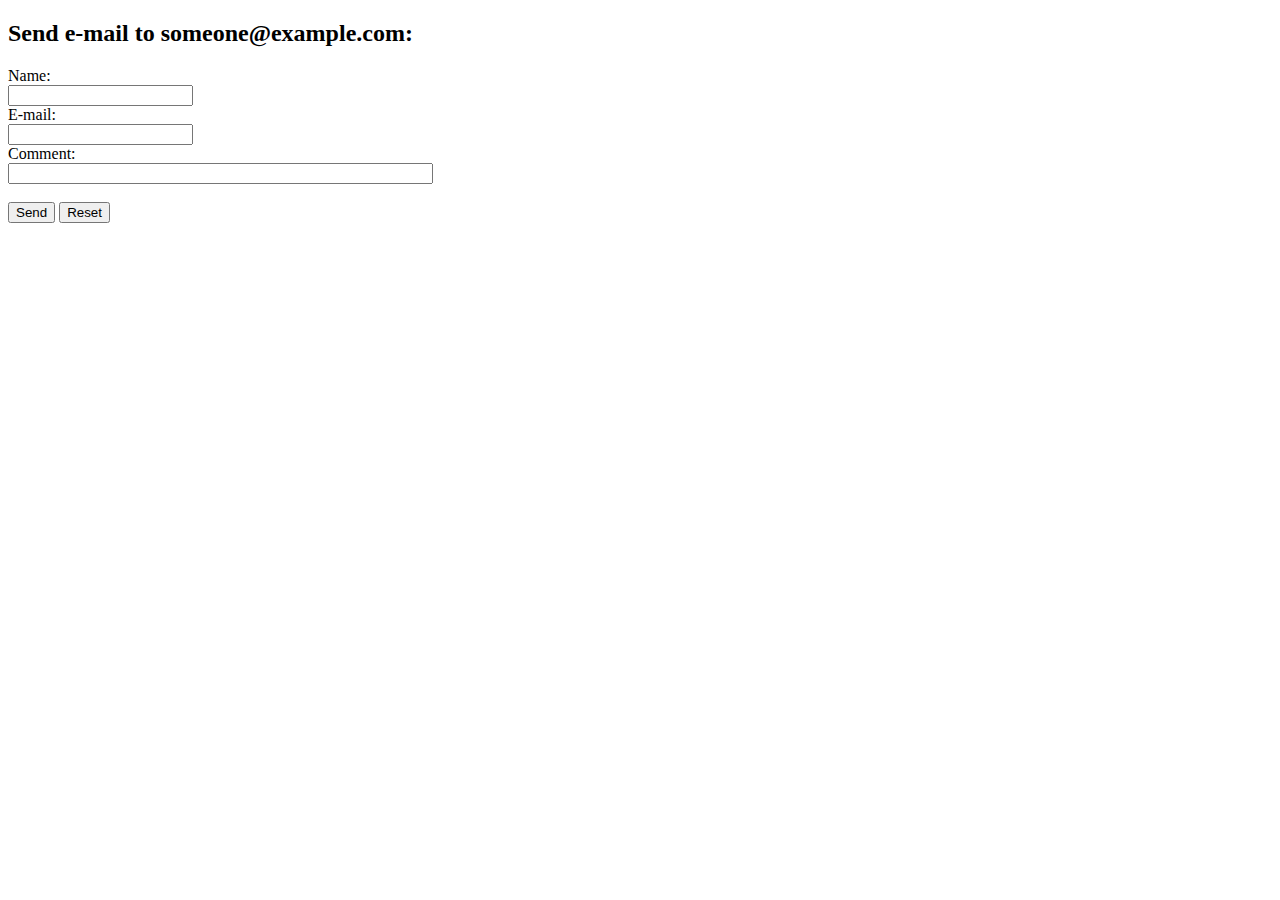
==== about.html @ 2e0df3d7 "changes" ====
<!DOCTYPE html>
<html>
<body>

<h2>Send e-mail to someone@example.com:</h2>

<form action="mailto:someone@example.com" method="post" enctype="text/plain">
Name:<br>
<input type="text" name="name"><br>
E-mail:<br>
<input type="text" name="mail"><br>
Comment:<br>
<input type="text" name="comment" size="50"><br><br>
<input type="submit" value="Send">
<input type="reset" value="Reset">
</form>

</body>
</html>
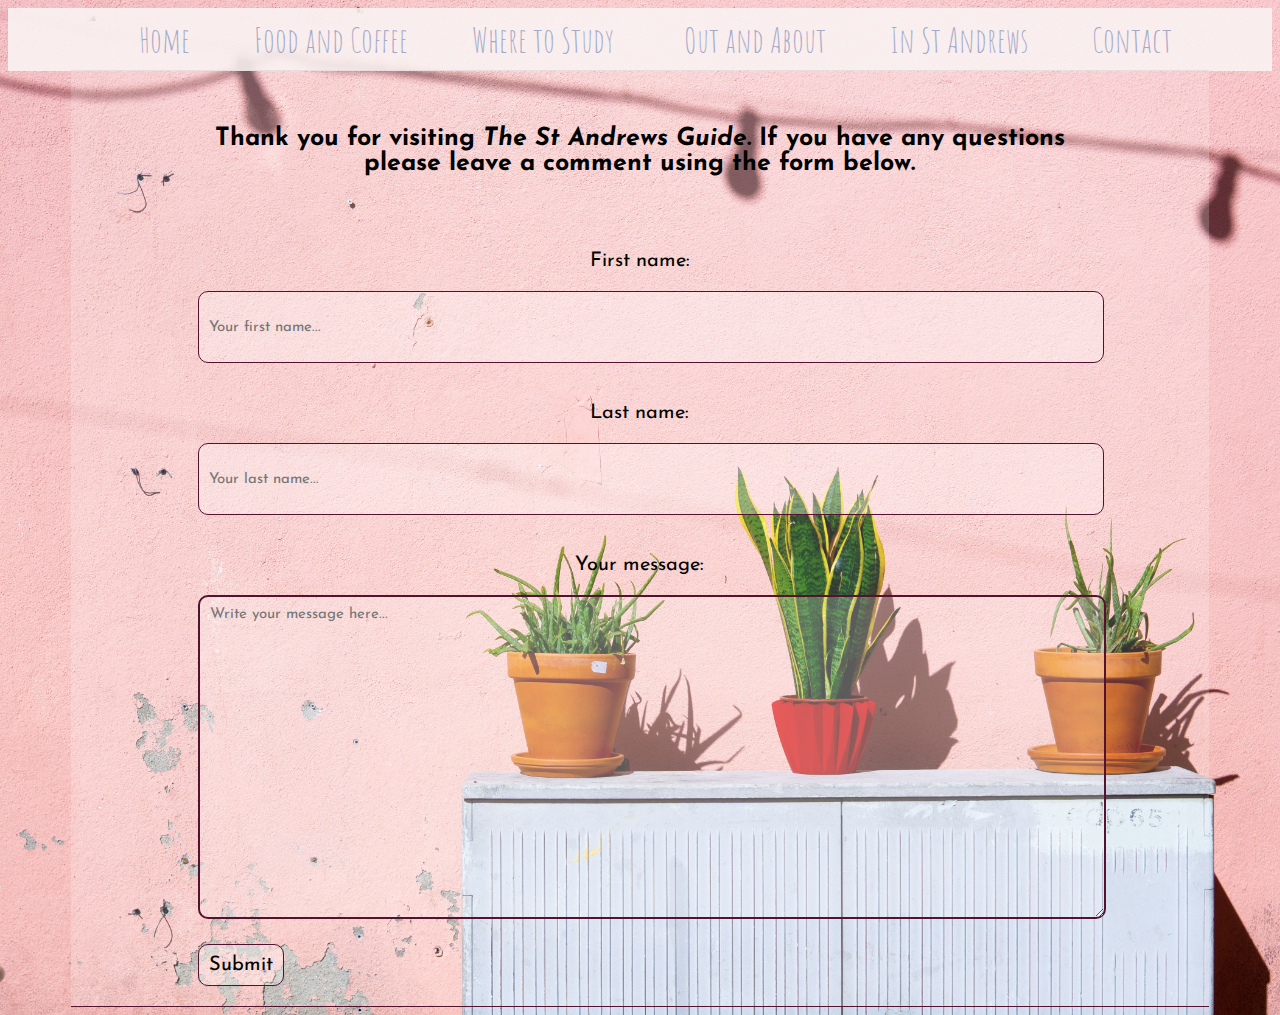
==== commit 75cbcddd: "more" ====
--- a/about.html
+++ b/about.html
@@ -1,19 +1,71 @@
 <!DOCTYPE html>
-<html>
-<body>
+<html><!DOCTYPE html>
 
-<h2>Send e-mail to someone@example.com:</h2>
+<html lang="en">
 
-<form action="mailto:someone@example.com" method="post" enctype="text/plain">
-Name:<br>
-<input type="text" name="name"><br>
-E-mail:<br>
-<input type="text" name="mail"><br>
-Comment:<br>
-<input type="text" name="comment" size="50"><br><br>
-<input type="submit" value="Send">
-<input type="reset" value="Reset">
-</form>
+<head>
 
-</body>
+  <meta charset="utf-8" />
+  <title>About</title>
+  <link rel="stylesheet" type="text/css" href="about styling.css">
+  <link rel="stylesheet" type="text/css" href="about_jQuerry.css">
+  <link href="https://fonts.googleapis.com/css?family=Amatic+SC|Love+Ya+Like+A+Sister|Caveat" rel="stylesheet">
+<link href="https://fonts.googleapis.com/css?family=Josefin+Sans:300i" rel="stylesheet">
+<link href="magnific-popup.css" rel="stylesheet">
+<script src="jquery-3.3.1.min.js"></script>
+<script src="https://code.jquery.com/jquery-3.3.1.min.js"></script>
+<script src="bootstrap.min.js"></script>
+</head>
+
+
+  <header>
+    <nav class="navbar navbar-inverse navbar-fixed-top">
+                <div class="container-fluid">
+                    <div class="nav-wrapper">
+                        <div id="nav">
+
+      <ul class='nav navbar-nav'>
+        <li><a class="nav-link" href="index.html">Home</a></li>
+        <li><a class="nav-link" href="food.html">Food and Coffee</a></li>
+        <li><a class="nav-link" href="study.html">Where to Study</a></li>
+        <li><a class="nav-link" href="out.html"> Out and About</a></li>
+        <li><a class="nav-link" href="instandrews.html">In St Andrews</a></li>
+        <li><a class="nav-link" href="about.html">Contact</a></li>
+</div>
+</div>
+
+      </ul>
+  </header>
+
+
+  <div id="content">
+
+        <div id="thankyou">
+          <h3>Thank you for visiting <strong><i>The St Andrews Guide</i></strong>.  If you have any questions please leave a comment using the form below.</h3>
+        </div>
+
+        <form id="contactform" action="mailto:team@st-andrews.ac.uk" method="post" enctype="text/plain">
+
+          <div class="container">
+
+            <div id="col1">
+              <p>First name:</p>
+              <input type="text" id="firstname" name="firstname" placeholder="Your first name..."></input><br><br>
+              <p>Last name:</p>
+              <input type="text" id="lastname" name="lastname" placeholder="Your last name..."></input><br><br>
+
+            </div>
+
+            <div id="col2">
+              <p>Your message:</p>
+              <textarea id="message" name="message" placeholder="Write your message here..."></textarea><br><br>
+            </div>
+
+          </div>
+
+          <input id="submit" type="submit" value="Submit">
+
+        </form>
+    </div>
+
 </html>
--- a/about styling.css
+++ b/about styling.css
@@ -0,0 +1,227 @@
+body{
+  background: url("pots.jpg");
+  background-size: cover;
+}
+
+.nav a::before,
+.nav a::after {
+	display: inline-block;
+	opacity: 0;
+	-webkit-transition: -webkit-transform 0.3s, opacity 0.2s;
+	-moz-transition: -moz-transform 0.3s, opacity 0.2s;
+	transition: transform 0.3s, opacity 0.2s;
+}
+
+.nav a::before {
+	margin-right: 10px;
+	content: '[';
+	-webkit-transform: translateX(20px);
+	-moz-transform: translateX(20px);
+	transform: translateX(20px);
+}
+
+.nav a::after {
+	margin-left: 10px;
+	content: ']';
+	-webkit-transform: translateX(-20px);
+	-moz-transform: translateX(-20px);
+	transform: translateX(-20px);
+}
+
+.nav a:hover::before,
+.nav a:hover::after,
+.nav a:focus::before,
+.nav a:focus::after {
+	opacity: 1;
+	-webkit-transform: translateX(0px);
+	-moz-transform: translateX(0px);
+	transform: translateX(0px);
+}
+
+header{
+
+text-align: center;
+  font-family: "Amatic SC", "arial";
+
+
+}
+.nav > li {
+  position: relative;
+  display: block;
+  color: #9aa8cb;
+  }
+.nav > li > a {
+  position: relative;
+  display: block;
+  padding: 5px 5px;
+}
+.nav > li > a:hover,
+.nav > li > a:focus {
+  text-decoration: none;
+  background-color: #faf3f2;
+  opacity: 0.6;
+}
+ul.nav{
+  padding-top: 0px;
+  color: darkblue;
+  background-color: #faf3f2;
+  opacity: 0.9;
+  font-size: 34px;
+
+}
+
+a{
+  color: #9aa8cb;
+  text-decoration: none;
+}
+
+
+
+ul.nav li{
+  font opacity: 1.0;
+    background opacity: inherit;
+    display: inline-block;
+    padding-right: 10px;
+
+}
+
+.nav a:hover{
+    color: #251738;
+    background-color: #faf3f2;
+
+}
+.container {
+  width: 100%;
+  padding: 0;
+  margin: 0;
+}
+
+#content {
+    border-top: solid #531230 0.5px;
+    border-bottom: solid #531230 0.5px;
+    background-size: cover;
+    margin: 0 auto;
+    padding: 20px;
+    width: 70%;
+    background-color: rgba(255, 255, 255, 0.2);
+    font-size: 20px;
+    /*max-width: 100%;*/
+  }
+
+#content a {
+  color: #531230;
+}
+
+
+
+  #thankyou {
+
+    text-align: center;
+    font-family: 'Josefin Sans', sans-serif;
+    font-size: 18px;
+    padding: 10px 0 20px 0;
+  }
+
+  #thankyou h3 {
+        padding-bottom: 10px;
+  }
+
+/*form */
+
+#col1 {
+
+  text-align: center;
+  font-family: 'Josefin Sans', sans-serif;
+
+  margin: 0;
+  padding: 0;
+  position: relative;
+  float: left;
+  width: 50%;
+}
+
+#col2 {
+
+  text-align: center;
+  font-family: 'Josefin Sans', sans-serif;
+
+  margin: 0;
+  padding: 0;
+  position: relative;
+  float: right;
+  width: 50%;
+}
+
+/*boxes */
+
+
+#firstname {
+
+  font-family: 'Josefin Sans', sans-serif;
+
+  width: 70%;
+  height: 50px;
+  position: relative;
+  margin: 0;
+}
+
+#lastname {
+
+  font-family: 'Josefin Sans', sans-serif;
+
+  width: 70%;
+  height: 50px;
+  position: relative;
+  margin: 0;
+}
+
+#message {
+  font-family: 'Josefin Sans', sans-serif;
+
+  width: 90%;
+  height: 300px;
+  position: relative;
+  margin: 0;
+}
+
+#contactform input {
+
+  font-family: 'Josefin Sans', sans-serif;
+
+  padding: 10px;
+  font-size: 15px;
+  border: 1.5px solid #531230;
+  border-radius: 10px;
+  background-color: rgba(255, 255, 255, 0.3);
+}
+
+#contactform textarea {
+
+  font-family: 'Josefin Sans', sans-serif;
+
+  padding: 10px;
+  font-size: 15px;
+  border: 2px solid #531230;
+  border-radius: 10px;
+  background-color: rgba(255, 255, 255, 0.2);
+}
+
+#contactform input[type=submit] {
+  align: center;
+  font-family: 'Josefin Sans', sans-serif;
+
+  font-size: 20px;
+  margin: 0;
+}
+
+#contactform input:hover {
+  color:rgba(109,80,89,.9);
+  font-weight: bold;
+  background-color: rgba(255,255,255,0.4);
+}
+
+#contactform textarea:hover {
+  color:rgba(109,80,89,.9);
+  font-weight: bold;
+  background-color: rgba(255,255,255,0.7);
+}
--- a/about_jQuerry.css
+++ b/about_jQuerry.css
@@ -0,0 +1,393 @@
+/* header */
+
+@media (max-width: 1420px){
+
+  header {
+    height: 10%;
+    margin-bottom: -35px;
+  }
+
+  .title h1 {
+    font-size: 50px;
+  }
+
+}
+
+@media (max-width: 1293px){
+
+  header {
+    height: 10%;
+    margin-bottom: -35px;
+  }
+
+  .title h1 {
+    font-size: 50px;
+    margin-bottom: 10px;
+  }
+
+}
+
+@media (max-width: 1166px){
+
+    header {
+      margin-top: -35px;
+      margin-bottom: -35px;
+      padding-bottom: 0;
+    }
+
+    .title h1 {
+      font-size: 40px;
+    }
+
+}
+
+@media (max-width: 768px){
+
+    .title h1 {
+      padding-top: 0;
+      font-size: 30px;
+    }
+
+}
+
+@media (max-width: 414px) {
+
+    .title h1 {
+      padding-top: 0;
+      margin-bottom: 10px;
+    }
+
+}
+
+/* navbar */
+
+/* change navbar collapse breakpoint */
+
+@media (max-width: 1293px) {
+   .navbar-header {
+        float: none;
+        margin-top: -10px;
+    }
+   .navbar-left,.navbar-right {
+        float: none !important;
+    }
+   .navbar-toggle {
+        display: inline-block;
+        margin-top: -10px;
+    }
+    .navbar-fixed-top {
+        top: 0;
+        border-width: 0 0 1px;
+    }
+    .navbar-nav {
+        float: none!important;
+        margin-top: 7.5px;
+    }
+    .navbar-nav>li {
+        float: none;
+    }
+    .navbar-nav>li>a {
+        padding-top: 10px;
+        padding-bottom: 10px;
+    }
+    .collapse {
+       display: none;
+    }
+    .navbar-collapse {
+        border-top: 1px solid transparent;
+        box-shadow: inset 0 1px 0 rgba(255,255,255,0.1);
+    }
+
+    .navbar-collapse.collapse {
+        display: none!important;
+    }
+
+    .collapse.in {
+        display:block!important;
+    }
+}
+    /* maintain horizontal desktop menu & vertical mobile menu */
+
+@media (min-width: 1293px) {
+    .nav > li {
+     display: inline-block;
+    }
+}
+@media (max-width: 1293px) {
+    .nav > li {
+      display: inline;
+    }
+
+}
+
+/*remove border for dropdown */
+
+@media (max-width: 1293px) {
+    .nav > li {
+      border: none;
+    }
+}
+
+/*navbar smaller */
+
+  @media (max-width: 1166px){
+
+    .nav > li {
+      margin: 0px;
+      font-size: 20px;
+    }
+
+    .navbar-toggle {
+      padding: 4px 5px;
+      margin-top: 4px;
+      margin-right: 7px;
+      margin-bottom: 2px;
+      font-size: 20px;
+    }
+}
+
+@media (max-width: 768px){
+
+    .navbar-toggle {
+      padding: 4px 5px;
+      margin-top: 4px;
+      margin-right: 7px;
+      margin-bottom: 2px;
+      font-size: 15px;
+    }
+
+    .nav > li {
+      font-size: 15px;
+    }
+}
+
+@media (max-width: 768px) {
+
+    .navbar-nav>li>a {
+      padding-top: 5px;
+      padding-bottom: 5px;
+   }
+}
+
+@media (max-width: 414px) {
+
+    .navbar-nav>li>a {
+        padding-top: 3px;
+        padding-bottom: 3px;
+    }
+
+    .navbar-toggle {
+      padding: 4px 5px;
+      margin-top: 0;
+      margin-right: 7px;
+      margin-bottom: 0;
+    }
+}
+
+/*breaks */
+
+@media (max-width: 1293px) {
+    .break {
+        padding: 10px 0 10px 0px;
+      }
+      .break img {
+            width: 600px;
+      }
+  }
+
+@media (max-width: 1167px) {
+      .break {
+          padding: 10px 0 10px 0px;
+        }
+        .break img {
+              width: 550px;
+        }
+    }
+
+  @media (max-width: 768px) {
+      .break {
+          padding: 10px 0 10px 0px;
+        }
+        .break img {
+              width: 400px;
+        }
+    }
+
+    @media (max-width: 600px) {
+        .break {
+            padding: 10px 0 10px 0px;
+          }
+          .break img {
+                width: 280px;
+          }
+      }
+
+    @media (max-width: 414px) {
+        .break {
+            padding: 10px 0 10px 0px;
+          }
+          .break img {
+                width: 200px;
+          }
+      }
+
+/* text */
+
+
+  @media (max-width: 1293px) {
+
+    h3 {
+        font-size: 25px;
+        padding-bottom: 5px;
+      }
+
+    #content {
+          padding-left: 10%;
+          padding-right: 10%;
+          font-size: 20px;
+     }
+  }
+
+  @media (max-width: 768px) {
+
+    h3 {
+      font-size: 20px;
+      padding-bottom: 5px;
+    }
+
+    #content {
+        padding-left: 10px;
+        padding-right: 10px;
+        padding-top: 0px;
+     }
+
+    p {
+        padding-left: 5%;
+        padding-right: 5%;
+        font-size: 15px;
+     }
+
+  }
+  @media (max-width: 600px) {
+
+    h3 {
+      font-size: 18px;
+      padding-bottom: 5px;
+    }
+
+    #content {
+        padding-left: 10px;
+        padding-right: 10px;
+        padding-top: 0px;
+     }
+
+     p {
+        padding-left: 5%;
+        padding-right: 5%;
+        font-size: 15px;
+     }
+
+  }
+
+  @media (max-width: 414px) {
+
+    h3 {
+      font-size: 15px;
+      padding-bottom: 3px;
+    }
+
+    p {
+      padding-left: 1%;
+      padding-right: 1%;
+      text-align: center;
+    }
+  }
+
+/*form boxes */
+
+@media (max-width: 1750px) {
+
+  #col1 {
+    float: center;
+    padding: 0;
+    /*width: 100%;*/
+    display: block;
+  }
+
+  #col2 {
+    float: center;
+    padding: 0;
+    /*width: 100%;*/
+    display: block;
+  }
+}
+
+@media (max-width: 1293px) {
+  #col1 {
+    width: 100%;
+  }
+
+  #col2 {
+    width: 100%;
+  }
+
+  #firstname {
+    width: 100%;
+    height: 50px;
+  }
+
+  #lastname {
+    width: 100%;
+    height: 50px;
+  }
+
+  #message {
+    width: 100%;
+    height: 300px;
+  }
+}
+
+@media (max-width: 750px) {
+
+  h3 {
+    margin-bottom: -10px;
+  }
+
+  p {
+    padding: 0;
+    margin: 0;
+  }
+
+
+  #contactform input {
+    font-size: 12px;
+    border: 1px solid black;
+  }
+
+  #contactform textarea {
+    font-size: 12px;
+    border: 1px solid black;
+  }
+
+  #contactform input[type=submit] {
+    font-size: 15px;
+    border: 1px solid black;
+  }
+
+@media (max-width: 550px) {
+
+    #firstname {
+      width: 100%;
+      height: 30px;
+    }
+
+    #lastname {
+      width: 100%;
+      height: 30px;
+    }
+
+    #message {
+      width: 100%;
+      height: 300px;
+    }
+}
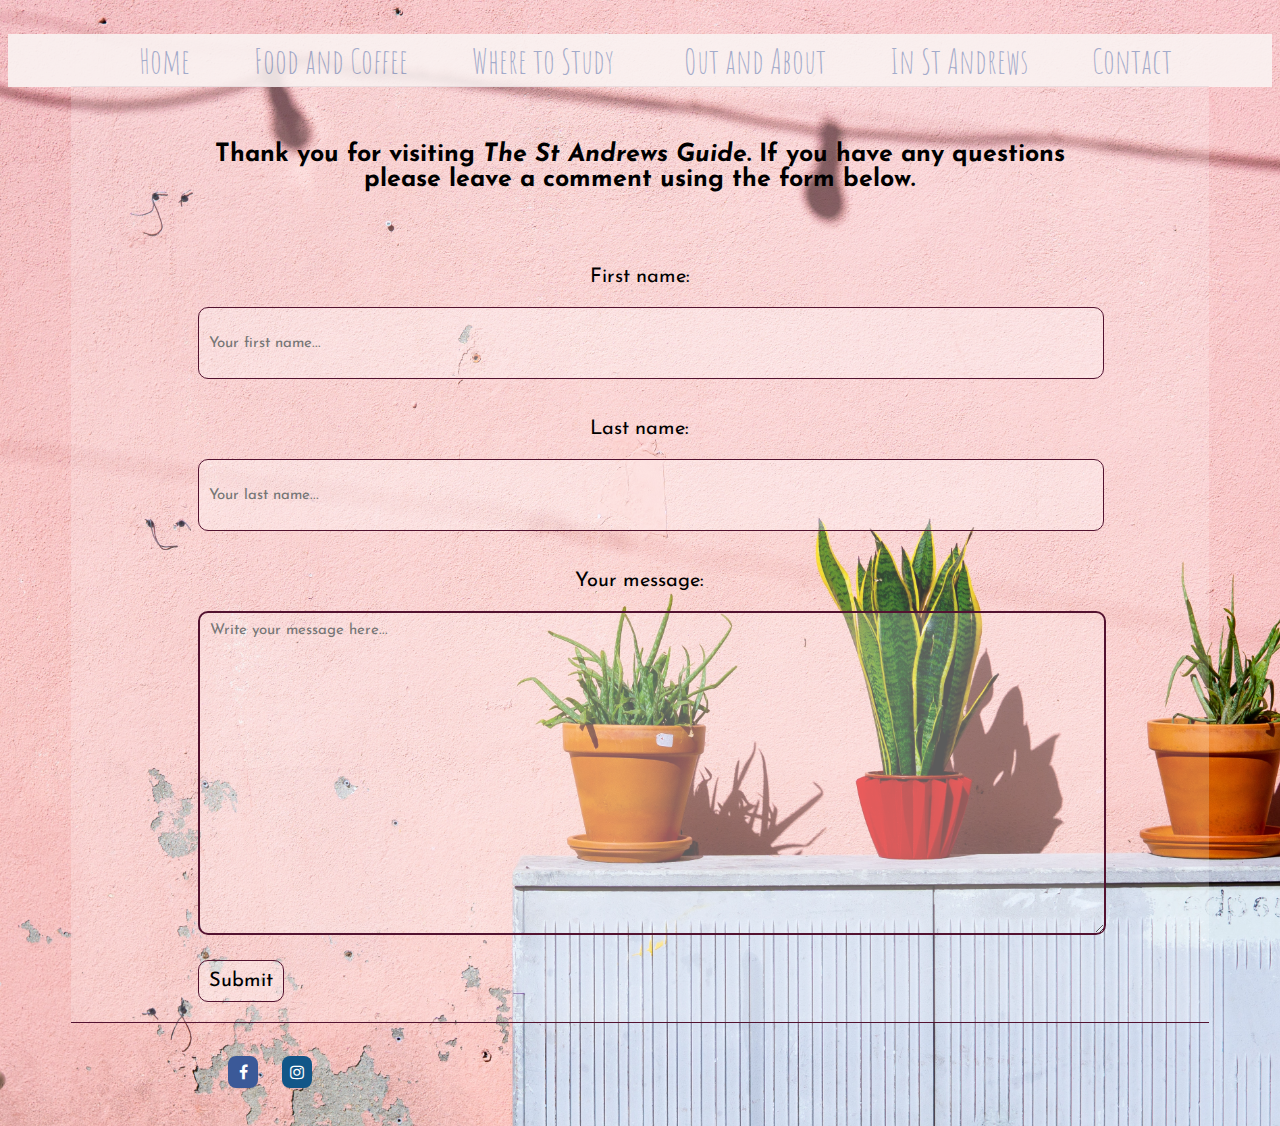
==== commit 2a71d236: "final" ====
--- a/about.html
+++ b/about.html
@@ -1,5 +1,6 @@
 <!DOCTYPE html>
-<html><!DOCTYPE html>
+<html>
+<!DOCTYPE html>
 
 <html lang="en">
 
@@ -10,62 +11,67 @@
   <link rel="stylesheet" type="text/css" href="about styling.css">
   <link rel="stylesheet" type="text/css" href="about_jQuerry.css">
   <link href="https://fonts.googleapis.com/css?family=Amatic+SC|Love+Ya+Like+A+Sister|Caveat" rel="stylesheet">
-<link href="https://fonts.googleapis.com/css?family=Josefin+Sans:300i" rel="stylesheet">
-<link href="magnific-popup.css" rel="stylesheet">
-<script src="jquery-3.3.1.min.js"></script>
-<script src="https://code.jquery.com/jquery-3.3.1.min.js"></script>
-<script src="bootstrap.min.js"></script>
+  <link href="https://fonts.googleapis.com/css?family=Josefin+Sans:300i" rel="stylesheet">
+  <link href="magnific-popup.css" rel="stylesheet">
+  <script src="jquery-3.3.1.min.js"></script>
+  <script src="https://code.jquery.com/jquery-3.3.1.min.js"></script>
+  <script src="bootstrap.min.js"></script>
+
 </head>
 
 
-  <header>
-    <nav class="navbar navbar-inverse navbar-fixed-top">
-                <div class="container-fluid">
-                    <div class="nav-wrapper">
-                        <div id="nav">
+<header>
+  <nav class="navbar navbar-inverse navbar-fixed-top">
+    <div class="container-fluid">
+      <div class="nav-wrapper">
+        <div id="nav">
 
-      <ul class='nav navbar-nav'>
-        <li><a class="nav-link" href="index.html">Home</a></li>
-        <li><a class="nav-link" href="food.html">Food and Coffee</a></li>
-        <li><a class="nav-link" href="study.html">Where to Study</a></li>
-        <li><a class="nav-link" href="out.html"> Out and About</a></li>
-        <li><a class="nav-link" href="instandrews.html">In St Andrews</a></li>
-        <li><a class="nav-link" href="about.html">Contact</a></li>
-</div>
-</div>
+          <ul class='nav navbar-nav'>
+            <li><a class="nav-link" href="index.html">Home</a></li>
+            <li><a class="nav-link" href="food.html">Food and Coffee</a></li>
+            <li><a class="nav-link" href="study.html">Where to Study</a></li>
+            <li><a class="nav-link" href="out.html"> Out and About</a></li>
+            <li><a class="nav-link" href="instandrews.html">In St Andrews</a></li>
+            <li><a class="nav-link" href="about.html">Contact</a></li>
+        </div>
+      </div>
 
       </ul>
-  </header>
+</header>
 
 
-  <div id="content">
+<div id="content">
 
-        <div id="thankyou">
-          <h3>Thank you for visiting <strong><i>The St Andrews Guide</i></strong>.  If you have any questions please leave a comment using the form below.</h3>
-        </div>
+  <div id="thankyou">
+    <h3>Thank you for visiting <strong><i>The St Andrews Guide</i></strong>. If you have any questions please leave a comment using the form below.</h3>
+  </div>
 
-        <form id="contactform" action="mailto:team@st-andrews.ac.uk" method="post" enctype="text/plain">
+  <form id="contactform" action="mailto:team@st-andrews.ac.uk" method="post" enctype="text/plain">
 
-          <div class="container">
+    <div class="container">
 
-            <div id="col1">
-              <p>First name:</p>
-              <input type="text" id="firstname" name="firstname" placeholder="Your first name..."></input><br><br>
-              <p>Last name:</p>
-              <input type="text" id="lastname" name="lastname" placeholder="Your last name..."></input><br><br>
+      <div id="col1">
+        <p>First name:</p>
+        <input type="text" id="firstname" name="firstname" placeholder="Your first name..."></input><br><br>
+        <p>Last name:</p>
+        <input type="text" id="lastname" name="lastname" placeholder="Your last name..."></input><br><br>
 
-            </div>
+      </div>
 
-            <div id="col2">
-              <p>Your message:</p>
-              <textarea id="message" name="message" placeholder="Write your message here..."></textarea><br><br>
-            </div>
+      <div id="col2">
+        <p>Your message:</p>
+        <textarea id="message" name="message" placeholder="Write your message here..."></textarea><br><br>
+      </div>
 
-          </div>
-
-          <input id="submit" type="submit" value="Submit">
-
-        </form>
     </div>
 
+    <input id="submit" type="submit" value="Submit">
+
+  </form>
+</div>
+<footer>
+ <link rel="stylesheet" href="https://cdnjs.cloudflare.com/ajax/libs/font-awesome/4.7.0/css/font-awesome.min.css">
+ <a href="https://www.facebook.com/uniofsta/" class="fa fa-facebook"></a>
+ <a href="https://www.instagram.com/uniofstandrews/?hl=en" class="fa fa-instagram"></a>
+</footer>
 </html>
--- a/about styling.css
+++ b/about styling.css
@@ -225,3 +225,44 @@
   font-weight: bold;
   background-color: rgba(255,255,255,0.7);
 }
+.container fa{
+ padding-left: 300px;
+ width: 25em;
+ margin: 3em auto 3em auto;
+ text-align: center;
+ overflow: hidden;
+}
+
+.fa {
+   text-align: center;
+   font-size: 30px;
+   width: 30px;
+   text-decoration: none;
+   border-radius: 50%;
+   padding: 0.5em 0;
+   border-radius: 8px;
+   box-sizing: border-box;
+   box-shadow: 0 1px 1px 0 rgba(0, 0, 0, 0.1);
+   margin-top: 33px;
+   margin-bottom: 30px;
+}
+
+
+/* Add a hover effect if you want */
+.fa:hover {
+   opacity: 0.7;
+}
+
+/* Facebook */
+.fa-facebook {
+   background: #3B5998;
+   color: white;
+   margin-left: 220px;
+}
+
+/* Instagram */
+.fa-instagram {
+ background: #125688;
+ color: white;
+ margin-left: 20px;
+}
--- a/about_jQuerry.css
+++ b/about_jQuerry.css
@@ -58,180 +58,6 @@
     }
 
 }
-
-/* navbar */
-
-/* change navbar collapse breakpoint */
-
-@media (max-width: 1293px) {
-   .navbar-header {
-        float: none;
-        margin-top: -10px;
-    }
-   .navbar-left,.navbar-right {
-        float: none !important;
-    }
-   .navbar-toggle {
-        display: inline-block;
-        margin-top: -10px;
-    }
-    .navbar-fixed-top {
-        top: 0;
-        border-width: 0 0 1px;
-    }
-    .navbar-nav {
-        float: none!important;
-        margin-top: 7.5px;
-    }
-    .navbar-nav>li {
-        float: none;
-    }
-    .navbar-nav>li>a {
-        padding-top: 10px;
-        padding-bottom: 10px;
-    }
-    .collapse {
-       display: none;
-    }
-    .navbar-collapse {
-        border-top: 1px solid transparent;
-        box-shadow: inset 0 1px 0 rgba(255,255,255,0.1);
-    }
-
-    .navbar-collapse.collapse {
-        display: none!important;
-    }
-
-    .collapse.in {
-        display:block!important;
-    }
-}
-    /* maintain horizontal desktop menu & vertical mobile menu */
-
-@media (min-width: 1293px) {
-    .nav > li {
-     display: inline-block;
-    }
-}
-@media (max-width: 1293px) {
-    .nav > li {
-      display: inline;
-    }
-
-}
-
-/*remove border for dropdown */
-
-@media (max-width: 1293px) {
-    .nav > li {
-      border: none;
-    }
-}
-
-/*navbar smaller */
-
-  @media (max-width: 1166px){
-
-    .nav > li {
-      margin: 0px;
-      font-size: 20px;
-    }
-
-    .navbar-toggle {
-      padding: 4px 5px;
-      margin-top: 4px;
-      margin-right: 7px;
-      margin-bottom: 2px;
-      font-size: 20px;
-    }
-}
-
-@media (max-width: 768px){
-
-    .navbar-toggle {
-      padding: 4px 5px;
-      margin-top: 4px;
-      margin-right: 7px;
-      margin-bottom: 2px;
-      font-size: 15px;
-    }
-
-    .nav > li {
-      font-size: 15px;
-    }
-}
-
-@media (max-width: 768px) {
-
-    .navbar-nav>li>a {
-      padding-top: 5px;
-      padding-bottom: 5px;
-   }
-}
-
-@media (max-width: 414px) {
-
-    .navbar-nav>li>a {
-        padding-top: 3px;
-        padding-bottom: 3px;
-    }
-
-    .navbar-toggle {
-      padding: 4px 5px;
-      margin-top: 0;
-      margin-right: 7px;
-      margin-bottom: 0;
-    }
-}
-
-/*breaks */
-
-@media (max-width: 1293px) {
-    .break {
-        padding: 10px 0 10px 0px;
-      }
-      .break img {
-            width: 600px;
-      }
-  }
-
-@media (max-width: 1167px) {
-      .break {
-          padding: 10px 0 10px 0px;
-        }
-        .break img {
-              width: 550px;
-        }
-    }
-
-  @media (max-width: 768px) {
-      .break {
-          padding: 10px 0 10px 0px;
-        }
-        .break img {
-              width: 400px;
-        }
-    }
-
-    @media (max-width: 600px) {
-        .break {
-            padding: 10px 0 10px 0px;
-          }
-          .break img {
-                width: 280px;
-          }
-      }
-
-    @media (max-width: 414px) {
-        .break {
-            padding: 10px 0 10px 0px;
-          }
-          .break img {
-                width: 200px;
-          }
-      }
-
-/* text */
 
 
   @media (max-width: 1293px) {
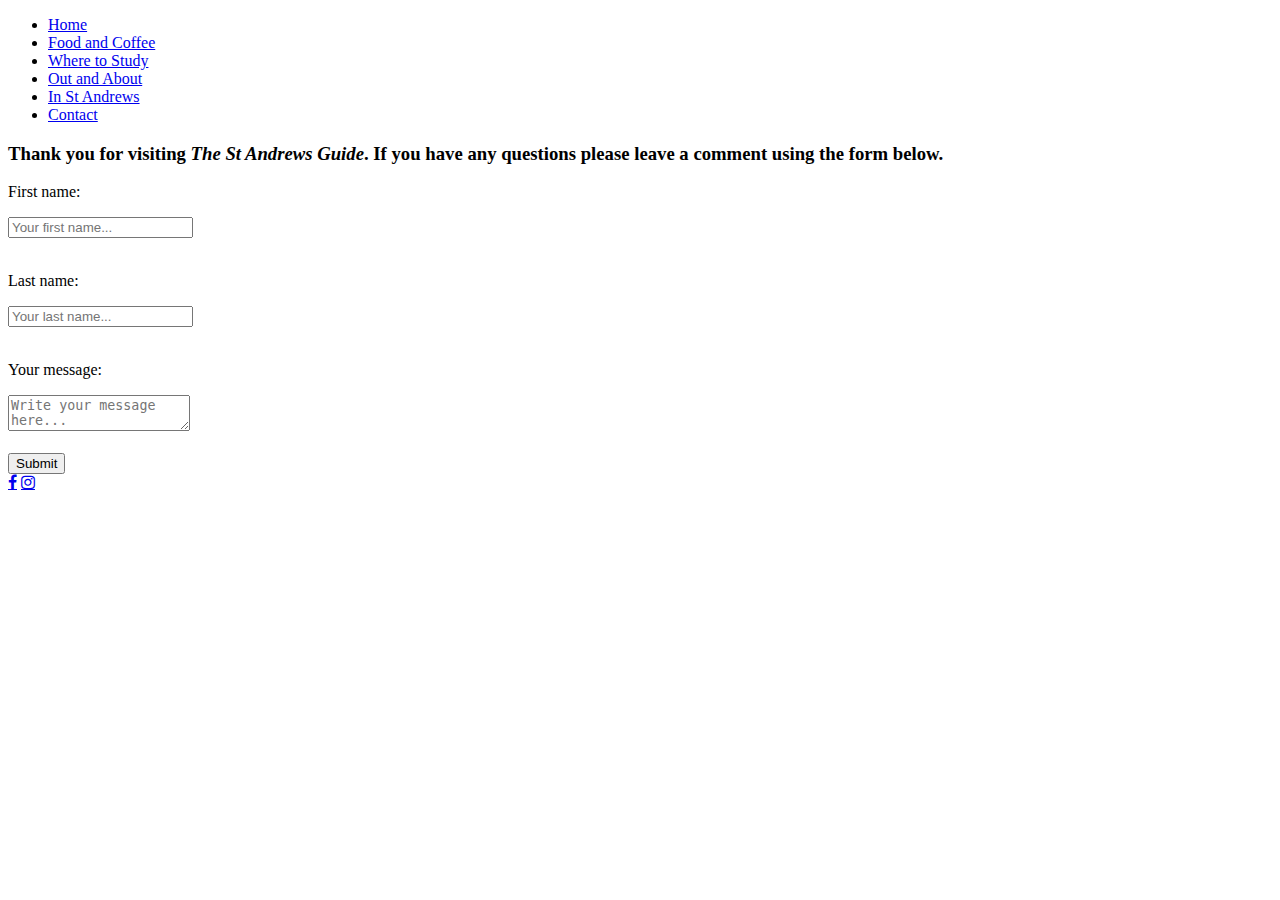
==== commit 8982b45f: "finalizing" ====
--- a/about.html
+++ b/about.html
@@ -8,8 +8,8 @@
 
   <meta charset="utf-8" />
   <title>About</title>
-  <link rel="stylesheet" type="text/css" href="about styling.css">
-  <link rel="stylesheet" type="text/css" href="about_jQuerry.css">
+  <link rel="stylesheet" type="text/css" href="C:\Users\Maria Stefanova\Desktop\CodeFirst Girls\website\css\about styling.css">
+  <link rel="stylesheet" type="text/css" href="C:\Users\Maria Stefanova\Desktop\CodeFirst Girls\website\css\about_jQuerry.css">
   <link href="https://fonts.googleapis.com/css?family=Amatic+SC|Love+Ya+Like+A+Sister|Caveat" rel="stylesheet">
   <link href="https://fonts.googleapis.com/css?family=Josefin+Sans:300i" rel="stylesheet">
   <link href="magnific-popup.css" rel="stylesheet">
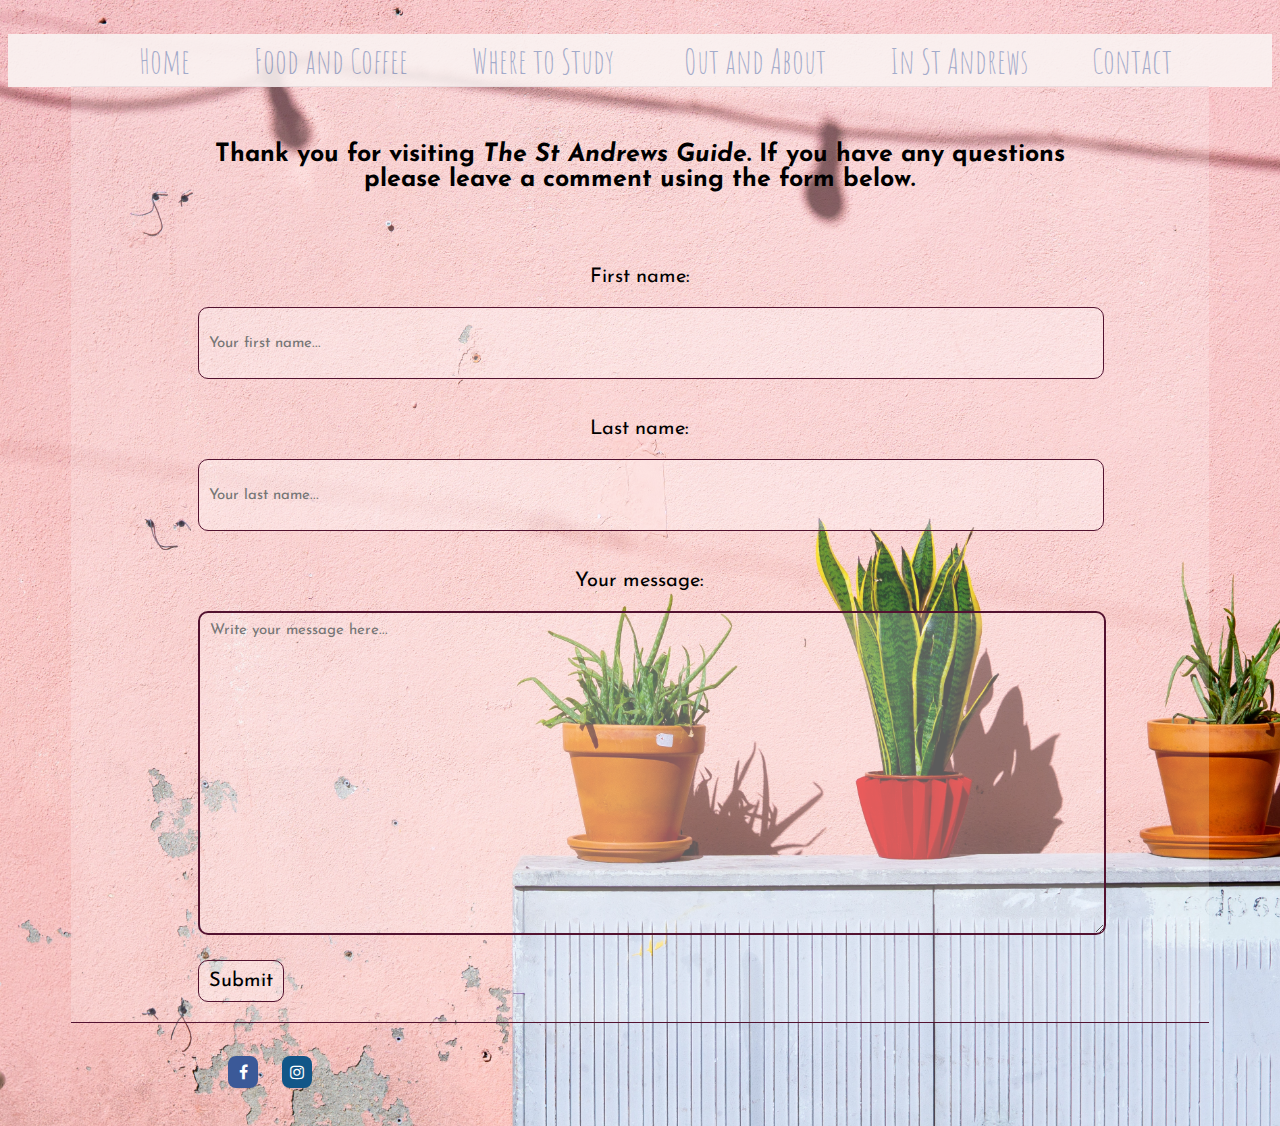
==== commit 2a4db3e9: "delete" ====
--- a/about.html
+++ b/about.html
@@ -8,8 +8,8 @@
 
   <meta charset="utf-8" />
   <title>About</title>
-  <link rel="stylesheet" type="text/css" href="C:\Users\Maria Stefanova\Desktop\CodeFirst Girls\website\css\about styling.css">
-  <link rel="stylesheet" type="text/css" href="C:\Users\Maria Stefanova\Desktop\CodeFirst Girls\website\css\about_jQuerry.css">
+  <link rel="stylesheet" type="text/css" href="css\about styling.css">
+  <link rel="stylesheet" type="text/css" href="css\about_jQuerry.css">
   <link href="https://fonts.googleapis.com/css?family=Amatic+SC|Love+Ya+Like+A+Sister|Caveat" rel="stylesheet">
   <link href="https://fonts.googleapis.com/css?family=Josefin+Sans:300i" rel="stylesheet">
   <link href="magnific-popup.css" rel="stylesheet">
